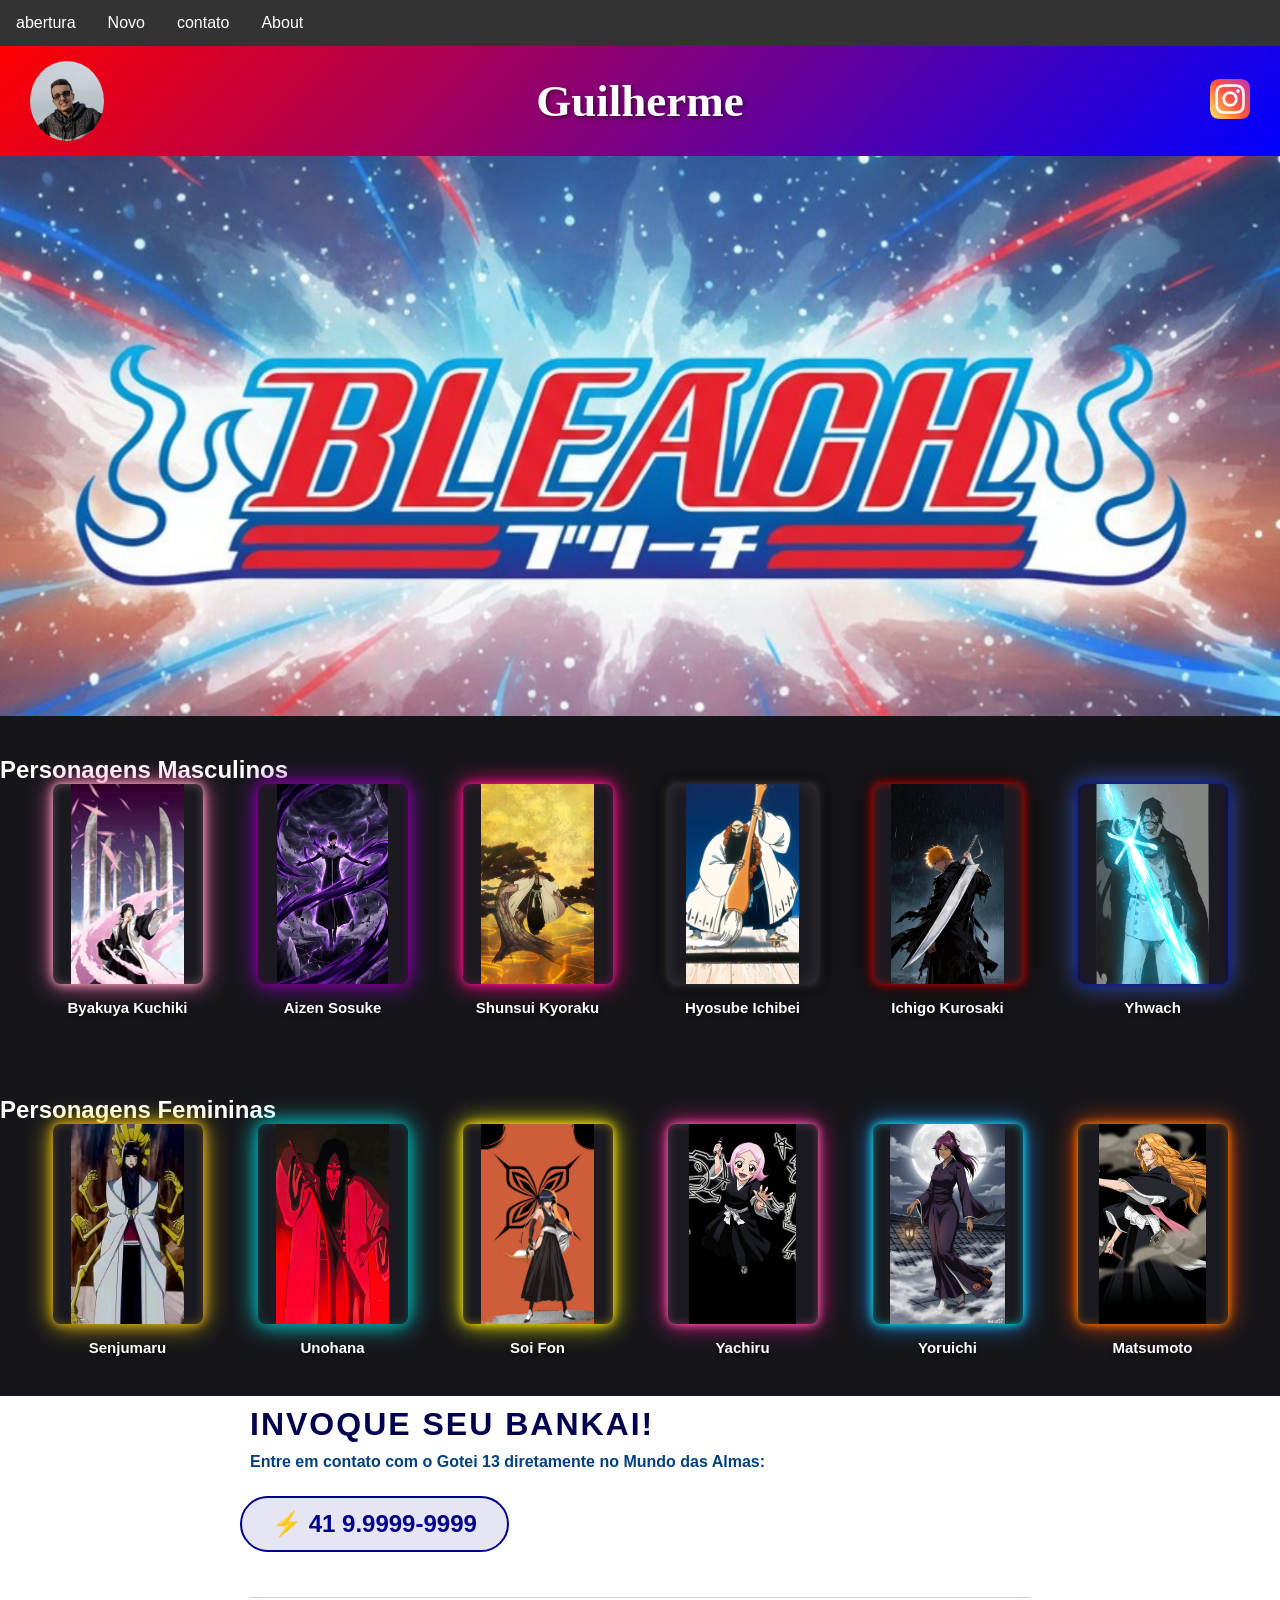
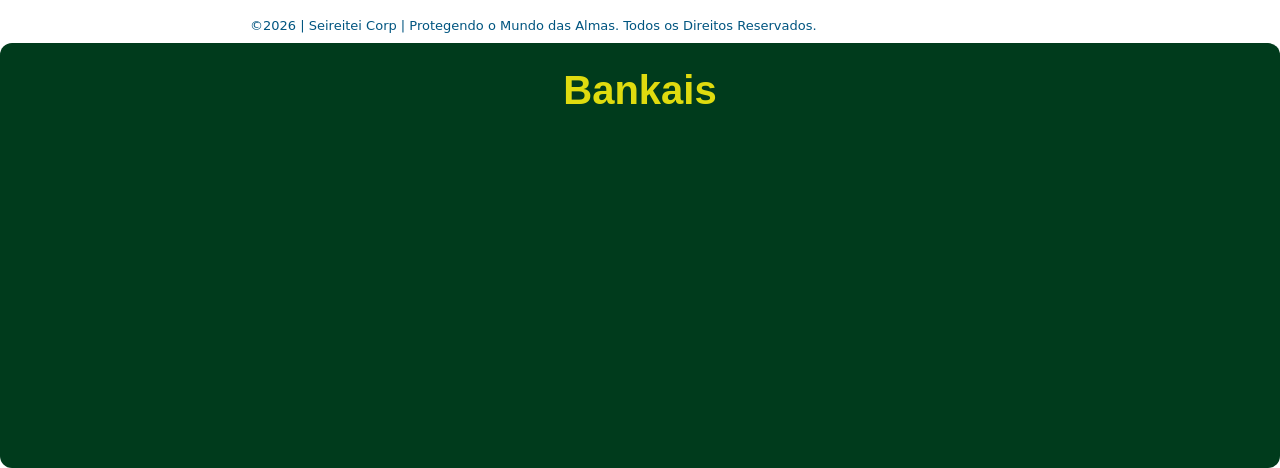
==== index.html @ d22eaa1d "01" ====
<!DOCTYPE html>
<html lang="pt-br">
<head>
<meta charset="UTF-8">
<meta name="viewport" content="width=device-width, initial-scale=1.0">
<title>Guilherme</title>
<link rel="stylesheet" href="style.css">
</head>
<body>

<!--MENU-->
</head>
<body>

<ul>

<li><a href="#bleach">abertura</a></li>
<li><a href="#personagens">Novo</a></li>
<li><a href="#mapa">contato</a></li>
<li><a href="#contato e sobre">About</a></li>

</ul>

</body>
</html>

<!--header é a parte do cabeçalho do site, é o topo da página-->
<header class="cabecalho-itens">
    <!-- Foto na esquerda -->
    <div class="cabecalho-bloco-imagem">
        <img class="cabecalho-imagem" src="Captura de tela de 2026-06-17 11-29-15.png" alt="Foto do Guilherme">
    </div>

    <!-- Nome no centro -->
    <h1 class="titulo-site">Guilherme</h1>

    <!-- Link do Instagram na direita -->
    <div class="sociais">
        <a href="https://instagram.com/" target="_blank">
            <img class="instagram-logo" src="instagram.png" alt="Instagram do Guilherme">
        </a>
    </div>
</header>
<!-- O SEU BANNER (INTEIRO E ENTRE O HEADER E AS SEÇÕES) -->
<section class="banner1">
    <img class="banner-imagem" src="logo2.png" alt="Banner Bleach">
</section>

<section class="estudante">
    <h1 class="estudante_titulo">Personagens Masculinos</h1>
    <div class="estudantes_todos">
        <div class="estudante-div">
            <div class="imagem-container reiatsu-byakuya">
                <img class="estudante-imagem" src="byakuya4.jpg" alt="Byakuya Kuchiki">
            </div>
            <h3 class="estudante-nome">Byakuya Kuchiki</h3>
        </div>
        
        <div class="estudante-div">
            <div class="imagem-container reiatsu-aizen">
                <img class="estudante-imagem" src="aizen4.jpg" alt="Aizen Sosuke">
            </div>
            <h3 class="estudante-nome">Aizen Sosuke</h3>
        </div>
        
        <div class="estudante-div">
            <div class="imagem-container reiatsu-shunsui">
                <img class="estudante-imagem" src="shunsui.jpg" alt="Shunsui Kyoraku">
            </div>
            <h3 class="estudante-nome">Shunsui Kyoraku</h3>
        </div>
        
        <div class="estudante-div">
            <div class="imagem-container reiatsu-ichibei">
                <img class="estudante-imagem" src="ichibei.jpg" alt="Hyosube Ichibei">
            </div>
            <h3 class="estudante-nome">Hyosube Ichibei</h3>
        </div>
        
        <div class="estudante-div">
            <div class="imagem-container reiatsu-ichigo">
                <img class="estudante-imagem" src="Ichigo Kurosaki.jpg" alt="Ichigo Kurosaki">
            </div>
            <h3 class="estudante-nome">Ichigo Kurosaki</h3>
        </div>
        
        <div class="estudante-div">
            <div class="imagem-container reiatsu-yhwach">
                <img class="estudante-imagem" src="rei.jpg" alt="Yhwach">
            </div>
            <h3 class="estudante-nome">Yhwach</h3>
        </div>
    </div>
</section>

<section class="estudante">
    <h1 class="estudante_titulo">Personagens Femininas</h1>
    <div class="estudantes_todos">
        <div class="estudante-div">
            <div class="imagem-container reiatsu-senjumaru">
                <img class="estudante-imagem" src="senjumaru.jpg" alt="Senjumaru">
            </div>
            <h3 class="estudante-nome">Senjumaru</h3>
        </div>
        
        <div class="estudante-div">
            <div class="imagem-container reiatsu-unohana">
                <img class="estudante-imagem" src="unohana4.jpg" alt="Unohana">
            </div>
            <h3 class="estudante-nome">Unohana</h3>
        </div>
        
        <div class="estudante-div">
            <div class="imagem-container reiatsu-soifon">
                <img class="estudante-imagem" src="fon2.jpg" alt="Soi Fon">
            </div>
            <h3 class="estudante-nome">Soi Fon</h3>
        </div>
        
        <div class="estudante-div">
            <div class="imagem-container reiatsu-yachiru">
                <img class="estudante-imagem" src="yachiro.jpg" alt="Yachiru">
            </div>
            <h3 class="estudante-nome">Yachiru</h3>
        </div>
        
        <div class="estudante-div">
            <div class="imagem-container reiatsu-yoruichi">
                <img class="estudante-imagem" src="you.jpg" alt="Yoruichi">
            </div>
            <h3 class="estudante-nome">Yoruichi</h3>
        </div>
        
        <div class="estudante-div">
            <div class="imagem-container reiatsu-rangiku">
                <img class="estudante-imagem" src="matsu.jpg" alt="Matsumoto">
            </div>
            <h3 class="estudante-nome">Matsumoto</h3>
        </div>
    </div>
</section>

<footer class="bleach">
    <div class="footer-conteudo">
        <h2 class="escola-titulo">Invoque seu Bankai!</h2>
        <p class="subtitulo-gotei">Entre em contato com o Gotei 13 diretamente no Mundo das Almas:</p>
        
        <a class="link" href="https://www.youtube.com/watch?v=aOo82E8qfB8" target="_blank">
            <span class="raio-icone">⚡</span> 41 9.9999-9999
        </a>
    
        <p class="copyright">©2026 | Seireitei Corp | Protegendo o Mundo das Almas. Todos os Direitos Reservados.</p>
    </div>
</footer>
<div class="container-video">
    <h3 class="titulo-video">Bankais</h3> 
    <iframe width="560" height="315" src="https://www.youtube.com/embed/0Q1aF3uGX7I?si=JmNuIqWSovTs8xv3" title="YouTube video player" frameborder="0" allow="accelerometer; autoplay; clipboard-write; encrypted-media; gyroscope; picture-in-picture; web-share" referrerpolicy="strict-origin-when-cross-origin" allowfullscreen></iframe>
</div>
---- style.css ----
*{
margin: 0;
padding: 0;
box-sizing: border-box;
}
body{
font-family: "Poppins", sans-serif;
}

header{
background-image: linear-gradient(135deg, #0c8be0, #2873a5);
color: rgb(0, 17, 255);
width: 100%;
padding: 20px;
}

@import url('https://googleapis.com');

.cabecalho-itens {
    max-width: 1980px;
    margin: 0 auto;
    display: flex;
    align-items: center;
    justify-content: space-between;
    padding: 15px 30px;
    
    /* Fundo vermelho com azul sobreposto (Gradiente) */
    background: linear-gradient(135deg, #ff0000 0%, #0000ff 100%); 
}

.cabecalho-bloco-imagem {
    width: 33.33%;
    display: flex;
    justify-content: flex-start;
}

.cabecalho-imagem {
    max-height: 80px; /* Ajuste o tamanho da sua foto aqui */
    border-radius: 50%; /* Opcional: deixa a foto redonda */
}

.titulo-site {
    width: 33.33%;
    text-align: center;
    font-size: 45px;
    color: #ffffff; /* Cor branca para dar contraste no fundo */
    text-shadow: 2px 2px 4px rgba(0, 0, 0, 0.5);
    
    /* Fonte Cursiva */
    font-family: 'Caveat', cursive; 
}

.sociais {
    width: 33.33%;
    display: flex;
    justify-content: flex-end;
}

.instagram-logo {
    max-height: 40px; /* Ajuste o tamanho do ícone aqui */
    transition: transform 0.2s;
}

/* Efeito visual ao passar o mouse no link */
.instagram-logo:hover {
    transform: scale(1.1);
}

.banner1 {
    display: flex;
    justify-content: center;
    width: 100vw; /* Força o container a ter a largura exata da tela visível */
    overflow: hidden; /* Evita que crie barra de rolagem horizontal se a imagem passar um pouco */
}

.banner-imagem {
    width: 100%; /* Obriga a imagem a esticar até as bordas da tela */
    height: auto; /* Mantém a proporção correta para a imagem não ficar achatada ou distorcida */
    display: block;
}

./* Correção do ponto que faltava no seletor */
.estudante_titulo {
    padding: 50px 20px;
    text-align: center;
    font-size: 28px;
}

.estudante {
    background-color: #16161a;
    color: #ffffff;
    padding: 40px 0;
}

.estudantes_todos {
    display: flex;
    justify-content: center;
    gap: 35px;
    flex-wrap: wrap;
    max-width: 1200px;
    margin: 0 auto;
}

.estudante-div {
    text-align: center;
    display: flex;
    flex-direction: column;
    align-items: center;
    width: 170px; /* Ajustado levemente para acomodar o retângulo */
}

/* Container agora é um RETÂNGULO EM PÉ (proporção 3:4) */
.imagem-container {
    width: 150px;
    height: 200px;
    border-radius: 8px; /* Bordas levemente arredondadas em vez de círculo */
    overflow: hidden;
    background-color: #1a1a20; 
    display: flex;
    align-items: center;
    justify-content: center;
    transition: transform 0.3s ease, filter 0.3s ease;
    /* Aplica a animação de transformação chamada 'pulsa-reiatsu' */
    animation: pulsa-reiatsu 2s infinite alternate ease-in-out;
}

/* Efeito ao passar o mouse */
.imagem-container:hover {
    transform: scale(1.05) translateY(-5px);
    filter: brightness(1.2); /* Deixa a imagem e a aura mais brilhantes no hover */
}

/* Imagem adaptável mostrando o corpo inteiro sem cortes */
.estudante-imagem {
    width: 100%;
    height: 100%;
    object-fit: contain; /* Garante que a foto inteira apareça sem nenhum corte */
}

.estudante-nome {
    text-align: center;
    margin-top: 15px;
    font-size: 15px;
    font-weight: bold;
    text-shadow: 0 2px 4px rgba(0, 0, 0, 0.5);
}

/* ================= ANIMAÇÃO DE REIATSU ATIVA ================= */
@keyframes pulsa-reiatsu {
    0% {
        filter: drop-shadow(0 0 5px rgba(255, 255, 255, 0.1));
    }
    100% {
        transform: scale(1.01);
    }
}

/* ================= AURAS DE REIATSU MAIS VIVAS (EFEITO NEON/TRANSFORMAÇÃO) ================= */
/* Combinamos múltiplas camadas de sombra para dar efeito de energia/brilho espiritual intenso */

.reiatsu-byakuya { 
    box-shadow: 0 0 10px #ffb6c1, 0 0 25px #ff69b4, inset 0 0 10px rgba(255, 182, 193, 0.3); 
}
.reiatsu-aizen { 
    box-shadow: 0 0 10px #800080, 0 0 25px #9400d3, inset 0 0 10px rgba(128, 0, 128, 0.4); 
}
.reiatsu-shunsui { 
    box-shadow: 0 0 10px #ff1493, 0 0 25px #ff007f, inset 0 0 10px rgba(255, 20, 147, 0.3); 
}
.reiatsu-ichibei { 
    box-shadow: 0 0 10px #464646, 0 0 25px #000000, inset 0 0 15px rgba(255, 255, 255, 0.1); 
}
.reiatsu-ichigo { 
    box-shadow: 0 0 12px #ff0000, 0 0 30px #000000, inset 0 0 10px rgba(255, 0, 0, 0.5); 
}
.reiatsu-yhwach { 
    box-shadow: 0 0 10px #00008b, 0 0 25px #4169e1, inset 0 0 10px rgba(0, 0, 139, 0.4); 
}
.reiatsu-senjumaru { 
    box-shadow: 0 0 10px #daa520, 0 0 25px #ffd700, inset 0 0 10px rgba(218, 165, 32, 0.3); 
}
.reiatsu-unohana { 
    box-shadow: 0 0 10px #008080, 0 0 25px #00ffff, inset 0 0 10px rgba(0, 128, 128, 0.4); 
}
.reiatsu-soifon { 
    box-shadow: 0 0 10px #ffd700, 0 0 25px #ffff00, inset 0 0 10px rgba(255, 215, 0, 0.4); 
}
.reiatsu-yachiru { 
    box-shadow: 0 0 10px #ff69b4, 0 0 25px #ff1493, inset 0 0 10px rgba(255, 105, 180, 0.3); 
}
.reiatsu-yoruichi { 
    box-shadow: 0 0 10px #00ffff, 0 0 25px #1e90ff, inset 0 0 10px rgba(0, 255, 255, 0.4); 
}
.reiatsu-rangiku { 
    box-shadow: 0 0 10px #ff8c00, 0 0 25px #ff4500, inset 0 0 10px rgba(255, 140, 0, 0.3); 
}


./* Estilização principal do Rodapé com fundo Ciano Claro e Aura Azul Escura */
.bleach {
    background: #00ffff; /* Fundo Azul Claro Ciano sólido e vibrante */
    padding: 60px 20px 30px 20px;
    text-align: center;
    border-top: 4px solid #00008b; /* Borda superior em Azul Escuro */
    
    /* Aplica a animação de aura em azul escuro ao redor de todo o rodapé */
    animation: aura-azul-escuro 2s infinite alternate ease-in-out;
}

.footer-conteudo {
    max-width: 800px;
    margin: 0 auto;
}

/* Ajuste de cor para leitura sobre o fundo ciano claro */
.escola-titulo {
    font-family: 'Impact', 'Arial Black', sans-serif;
    font-size: 32px;
    letter-spacing: 2px;
    color: #000050; /* Azul escuro profundo para contraste */
    text-transform: uppercase;
    margin-bottom: 5px;
}

/* Ajuste de cor do subtítulo */
.subtitulo-gotei {
    color: #004080; /* Azul médio escuro */
    font-size: 16px;
    margin-bottom: 25px;
    font-weight: bold;
}

/* Link ajustado com bordas escuras */
.link {
    display: inline-block;
    color: #00008b; /* Texto em azul escuro */
    text-decoration: none;
    font-size: 24px;
    font-weight: bold;
    padding: 12px 30px;
    border: 2px solid #00008b;
    border-radius: 50px;
    background-color: rgba(0, 0, 139, 0.1);
    transition: all 0.4s ease;
}

.raio-icone {
    display: inline-block;
    transition: transform 0.3s ease;
}

/* Efeito ao passar o mouse no botão */
.link:hover {
    color: #ffffff;
    background-color: #00008b;
    transform: scale(1.08) translateY(-3px);
    box-shadow: 0 5px 15px rgba(0, 0, 139, 0.4);
}

.link:hover .raio-icone {
    transform: rotate(20deg) scale(1.2);
}

/* Texto do Copyright ajustado para o novo fundo */
.copyright {
    color: #005580;
    font-size: 13px;
    margin-top: 45px;
    font-family: system-ui, -apple-system, sans-serif;
    border-top: 1px solid rgba(0, 0, 139, 0.2);
    padding-top: 20px;
}

/* ================= ANIMAÇÃO DA AURA AZUL ESCURO CONTÍNUA ================= */
@keyframes aura-azul-escuro {
    0% {
        /* Sombra forte em tom azul marinho/escuro */
        box-shadow: 0 -10px 20px rgba(0, 0, 139, 0.6), 
                    0 10px 20px rgba(0, 0, 139, 0.4);
    }
    100% {
        /* Expansão do poder azul escuro */
        box-shadow: 0 -15px 35px rgba(0, 0, 255, 0.8), 
                    0 15px 35px rgba(0, 0, 255, 0.5);
    }
}

.titulo-video {
  font-family: 'Segoe UI', Tahoma, Geneva, Verdana, sans-serif;
  font-size: 40px;
  color: #dfdb0f;
  font-weight: bold;
  text-align: center;
  margin-bottom: 15px;
}

.container-video {
  background-color: #003B1C;
  padding: 25px;
  text-align: center;
  display: flex; /* Ativa o modelo flexbox */
  flex-direction: column; /* Empilha o título e o vídeo verticalmente */
  align-items: center; /* Centraliza o título e o iframe horizontalmente */
  border-radius: 12px;
}

.container-video iframe {
  display: block;
  max-width: 100%;
  width: 560px;
  height: 315px;
  border: none;
  border-radius: 15px;
}
body {
margin: 0;
padding: 0;
}

h2, p {
margin: 10px;
}

ul {
list-style-type: none;
margin: 0;
padding: 0;
overflow: hidden;
background-color: #333333;
}

ul li {
float: left;
}

ul li a {
display: block;
color: white;
text-align: center;
padding: 14px 16px;
text-decoration: none;
}

ul li a:hover {
background-color: #111111;
}
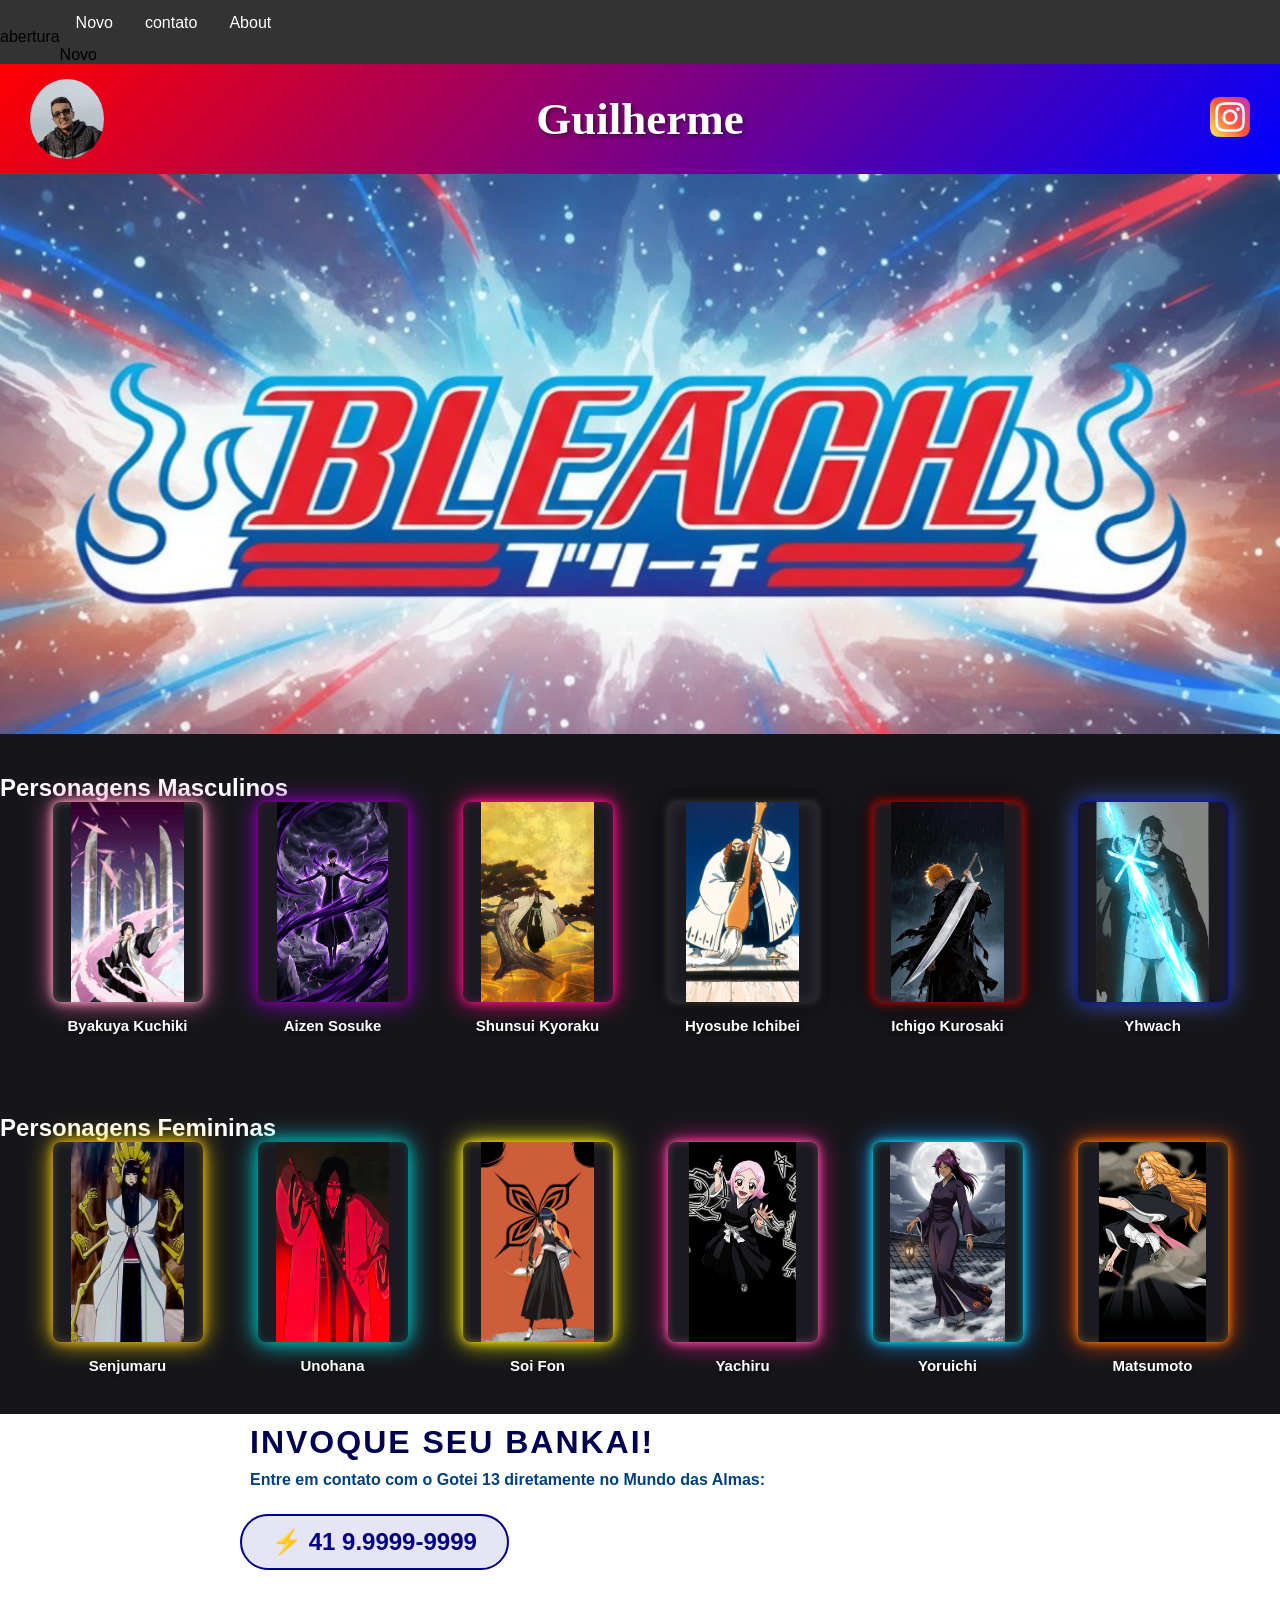
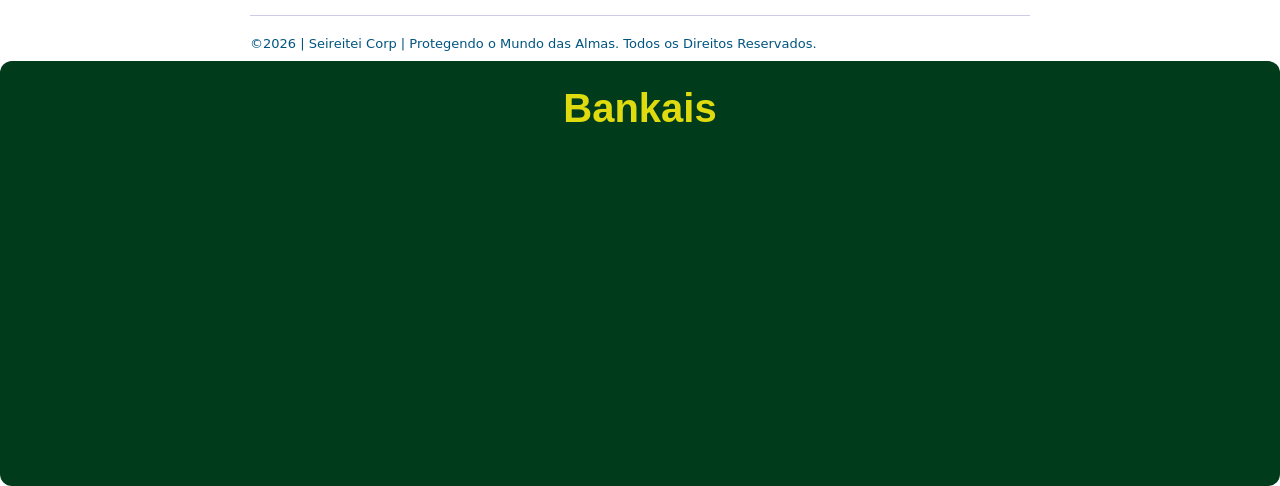
==== commit fa652307: "01" ====
--- a/index.html
+++ b/index.html
@@ -14,8 +14,8 @@
 
 <ul>
 
-<li><a href="#bleach">abertura</a></li>
-<li><a href="#personagens">Novo</a></li>
+<li><a href="#bleach"></a>abertura</li>
+<li><a href="#personagens">Novo</a>Novo</li>
 <li><a href="#mapa">contato</a></li>
 <li><a href="#contato e sobre">About</a></li>
 
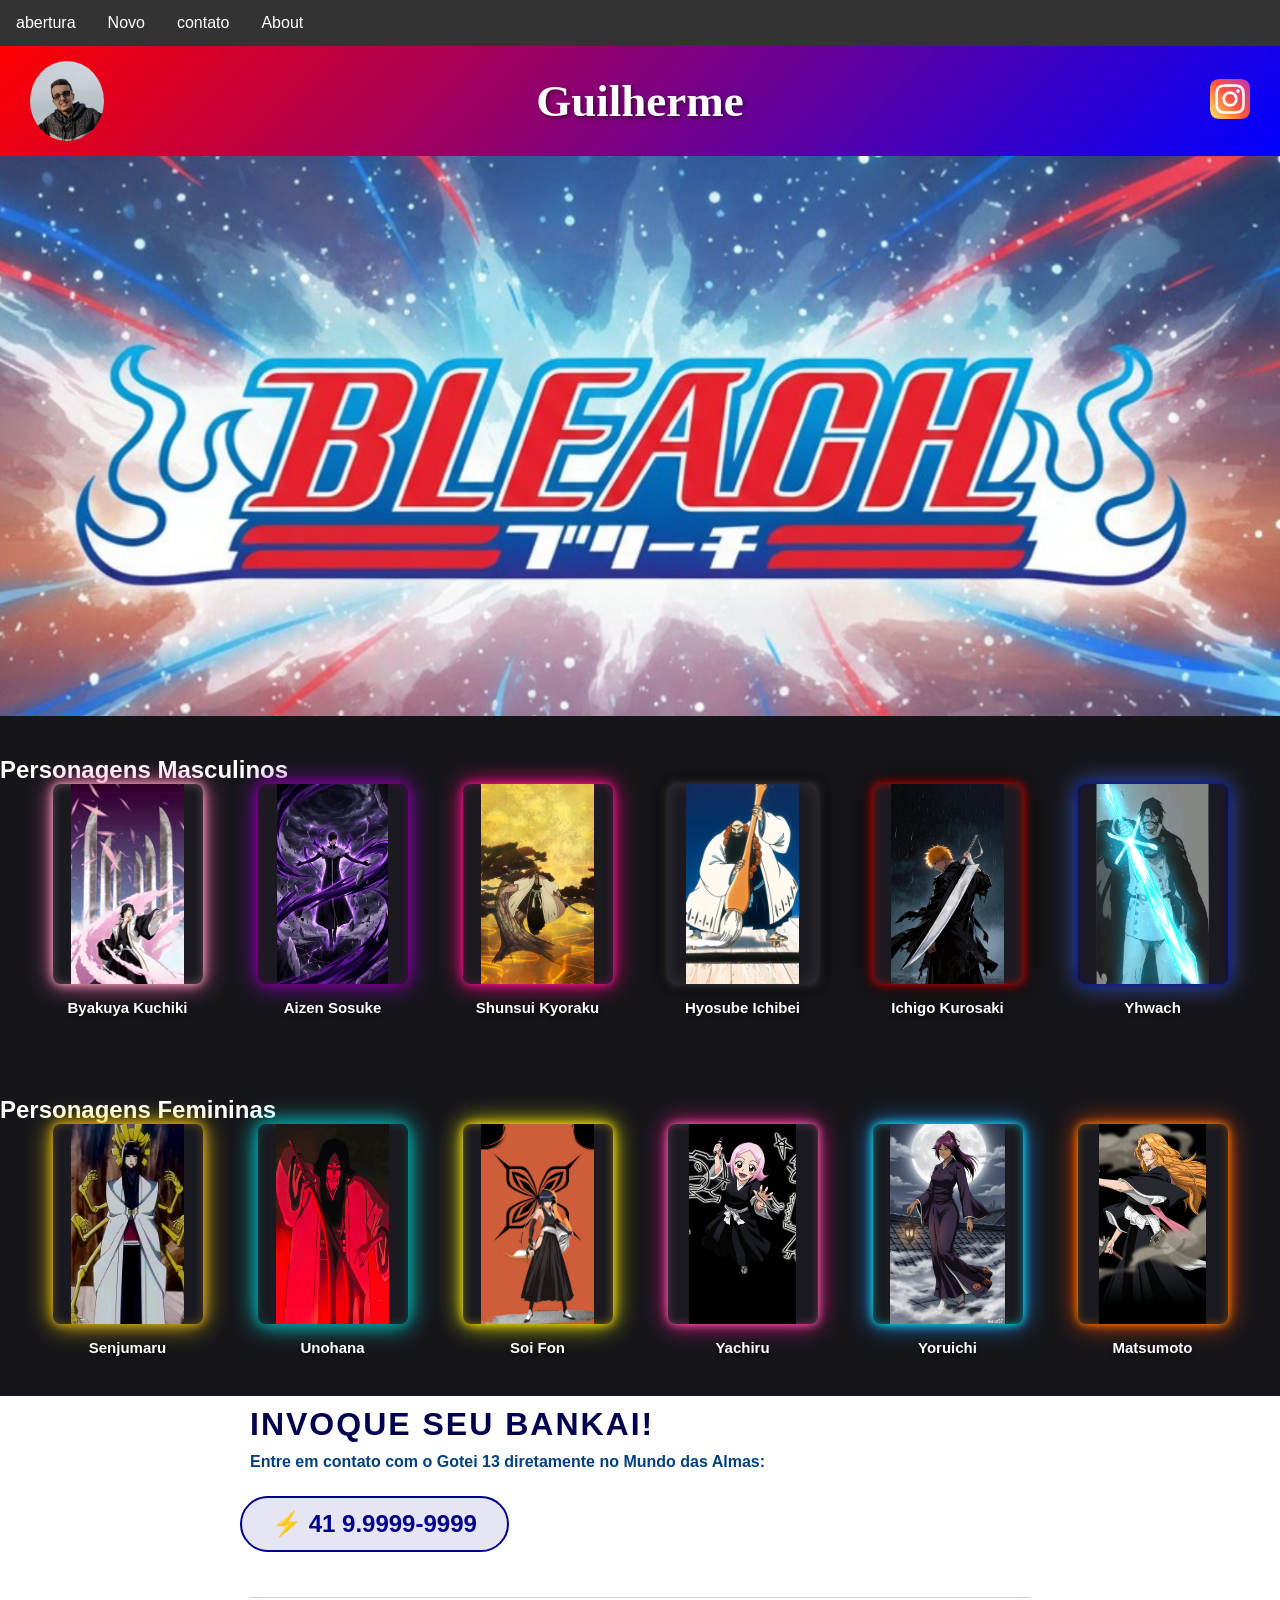
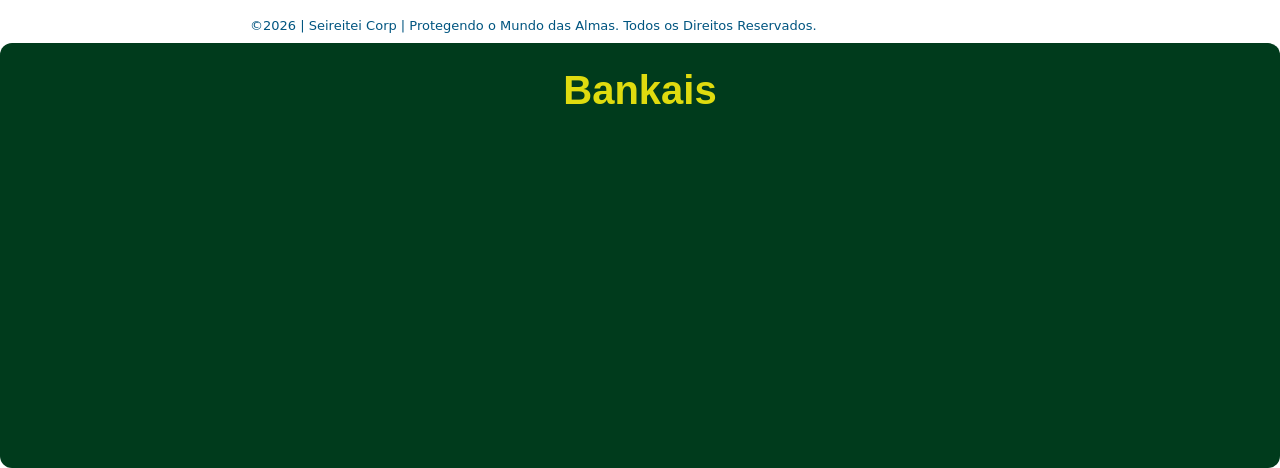
==== commit 9cc3dca3: "03" ====
--- a/index.html
+++ b/index.html
@@ -14,8 +14,8 @@
 
 <ul>
 
-<li><a href="#bleach"></a>abertura</li>
-<li><a href="#personagens">Novo</a>Novo</li>
+<li><a href="#bleach">abertura</a></li>
+<li><a href="#personagens">Novo</a></li>
 <li><a href="#mapa">contato</a></li>
 <li><a href="#contato e sobre">About</a></li>
 
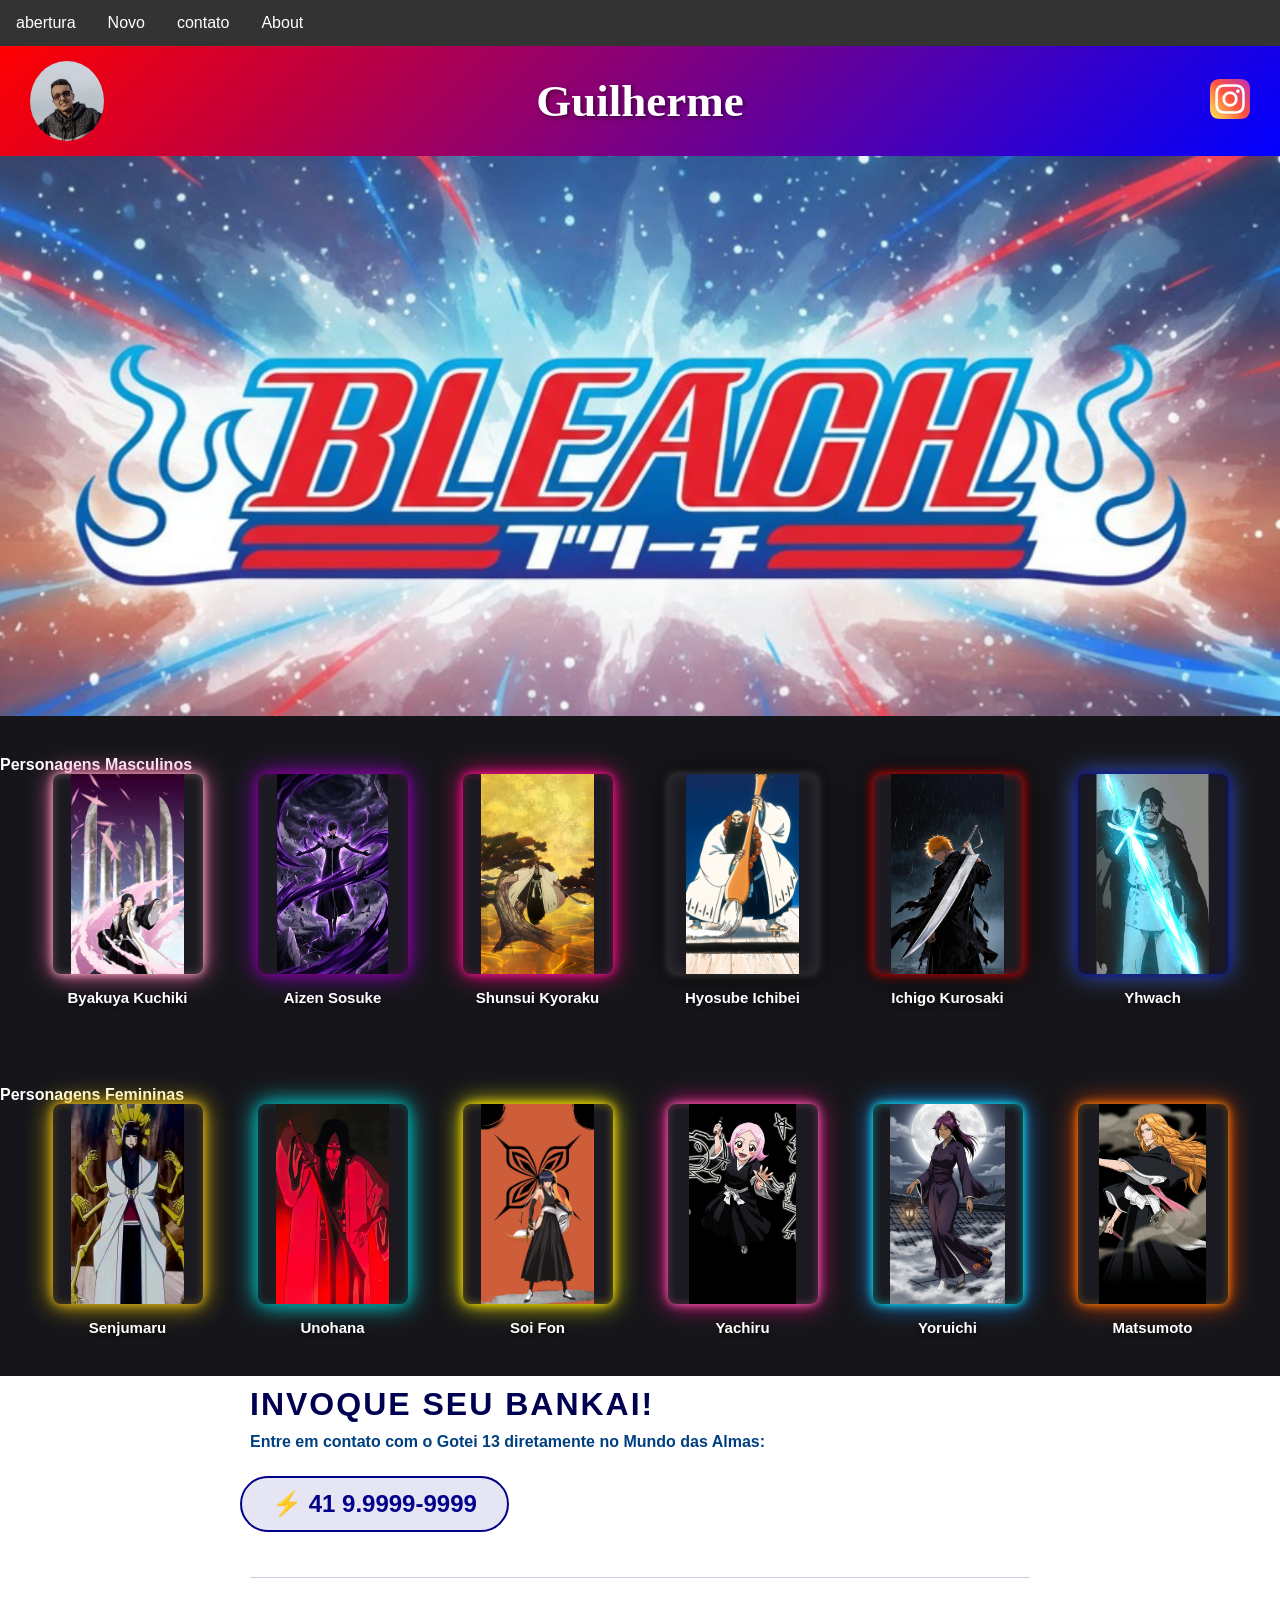
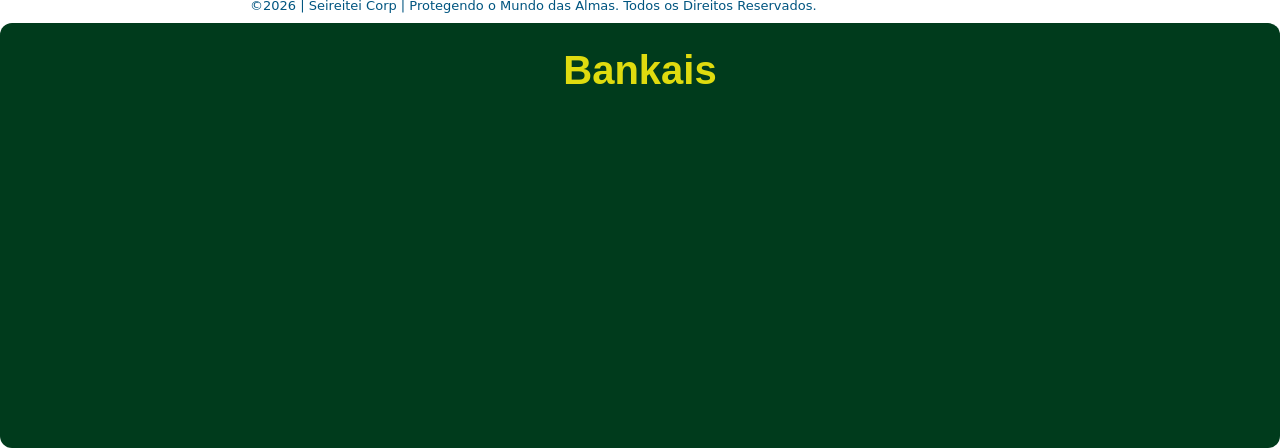
==== commit 748982e1: "04" ====
--- a/index.html
+++ b/index.html
@@ -11,7 +11,7 @@
 <!--MENU-->
 </head>
 <body>
-
+<nav>
 <ul>
 
 <li><a href="#bleach">abertura</a></li>
@@ -20,7 +20,7 @@
 <li><a href="#contato e sobre">About</a></li>
 
 </ul>
-
+<nav/>
 </body>
 </html>
 
--- a/style.css
+++ b/style.css
@@ -312,6 +312,11 @@
   border: none;
   border-radius: 15px;
 }
+
+/*menu*/
+
+html{
+scroll-behavior: smooth;
 body {
 margin: 0;
 padding: 0;
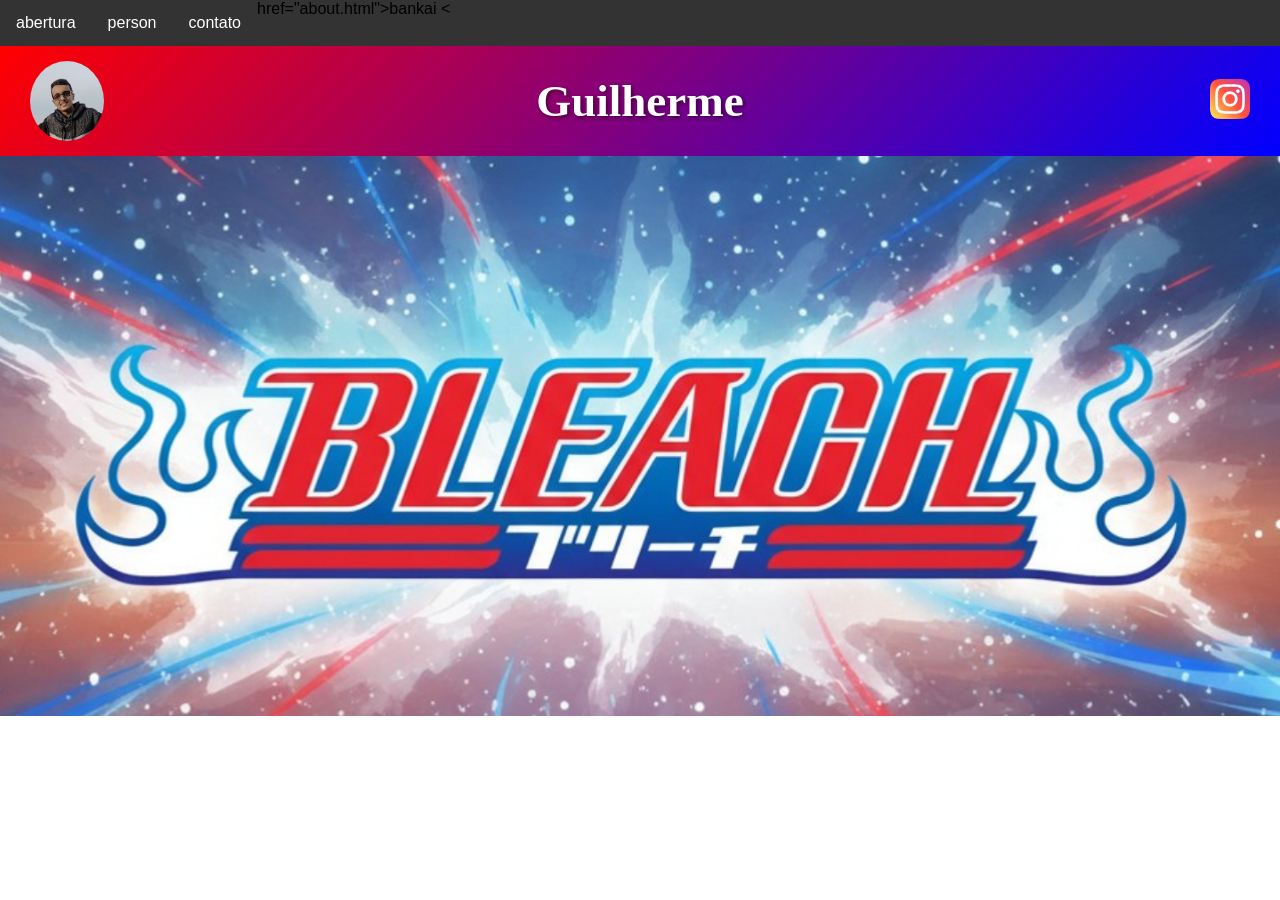
==== commit b5364d6e: "68" ====
--- a/index.html
+++ b/index.html
@@ -14,13 +14,13 @@
 <nav>
 <ul>
 
-<li><a href="#bleach">abertura</a></li>
-<li><a href="#personagens">Novo</a></li>
-<li><a href="#mapa">contato</a></li>
-<li><a href="#contato e sobre">About</a></li>
+<li><a href="index.html">abertura</a></li>
+<li><a href="novo.html">person</a></li>
+<a li></a>href="about.html">bankai</a></li>
+<<li><a href="contato.html">contato</a></li>
 
 </ul>
-<nav/>
+<nav>
 </body>
 </html>
 
@@ -46,113 +46,3 @@
     <img class="banner-imagem" src="logo2.png" alt="Banner Bleach">
 </section>
 
-<section class="estudante">
-    <h1 class="estudante_titulo">Personagens Masculinos</h1>
-    <div class="estudantes_todos">
-        <div class="estudante-div">
-            <div class="imagem-container reiatsu-byakuya">
-                <img class="estudante-imagem" src="byakuya4.jpg" alt="Byakuya Kuchiki">
-            </div>
-            <h3 class="estudante-nome">Byakuya Kuchiki</h3>
-        </div>
-        
-        <div class="estudante-div">
-            <div class="imagem-container reiatsu-aizen">
-                <img class="estudante-imagem" src="aizen4.jpg" alt="Aizen Sosuke">
-            </div>
-            <h3 class="estudante-nome">Aizen Sosuke</h3>
-        </div>
-        
-        <div class="estudante-div">
-            <div class="imagem-container reiatsu-shunsui">
-                <img class="estudante-imagem" src="shunsui.jpg" alt="Shunsui Kyoraku">
-            </div>
-            <h3 class="estudante-nome">Shunsui Kyoraku</h3>
-        </div>
-        
-        <div class="estudante-div">
-            <div class="imagem-container reiatsu-ichibei">
-                <img class="estudante-imagem" src="ichibei.jpg" alt="Hyosube Ichibei">
-            </div>
-            <h3 class="estudante-nome">Hyosube Ichibei</h3>
-        </div>
-        
-        <div class="estudante-div">
-            <div class="imagem-container reiatsu-ichigo">
-                <img class="estudante-imagem" src="Ichigo Kurosaki.jpg" alt="Ichigo Kurosaki">
-            </div>
-            <h3 class="estudante-nome">Ichigo Kurosaki</h3>
-        </div>
-        
-        <div class="estudante-div">
-            <div class="imagem-container reiatsu-yhwach">
-                <img class="estudante-imagem" src="rei.jpg" alt="Yhwach">
-            </div>
-            <h3 class="estudante-nome">Yhwach</h3>
-        </div>
-    </div>
-</section>
-
-<section class="estudante">
-    <h1 class="estudante_titulo">Personagens Femininas</h1>
-    <div class="estudantes_todos">
-        <div class="estudante-div">
-            <div class="imagem-container reiatsu-senjumaru">
-                <img class="estudante-imagem" src="senjumaru.jpg" alt="Senjumaru">
-            </div>
-            <h3 class="estudante-nome">Senjumaru</h3>
-        </div>
-        
-        <div class="estudante-div">
-            <div class="imagem-container reiatsu-unohana">
-                <img class="estudante-imagem" src="unohana4.jpg" alt="Unohana">
-            </div>
-            <h3 class="estudante-nome">Unohana</h3>
-        </div>
-        
-        <div class="estudante-div">
-            <div class="imagem-container reiatsu-soifon">
-                <img class="estudante-imagem" src="fon2.jpg" alt="Soi Fon">
-            </div>
-            <h3 class="estudante-nome">Soi Fon</h3>
-        </div>
-        
-        <div class="estudante-div">
-            <div class="imagem-container reiatsu-yachiru">
-                <img class="estudante-imagem" src="yachiro.jpg" alt="Yachiru">
-            </div>
-            <h3 class="estudante-nome">Yachiru</h3>
-        </div>
-        
-        <div class="estudante-div">
-            <div class="imagem-container reiatsu-yoruichi">
-                <img class="estudante-imagem" src="you.jpg" alt="Yoruichi">
-            </div>
-            <h3 class="estudante-nome">Yoruichi</h3>
-        </div>
-        
-        <div class="estudante-div">
-            <div class="imagem-container reiatsu-rangiku">
-                <img class="estudante-imagem" src="matsu.jpg" alt="Matsumoto">
-            </div>
-            <h3 class="estudante-nome">Matsumoto</h3>
-        </div>
-    </div>
-</section>
-
-<footer class="bleach">
-    <div class="footer-conteudo">
-        <h2 class="escola-titulo">Invoque seu Bankai!</h2>
-        <p class="subtitulo-gotei">Entre em contato com o Gotei 13 diretamente no Mundo das Almas:</p>
-        
-        <a class="link" href="https://www.youtube.com/watch?v=aOo82E8qfB8" target="_blank">
-            <span class="raio-icone">⚡</span> 41 9.9999-9999
-        </a>
-    
-        <p class="copyright">©2026 | Seireitei Corp | Protegendo o Mundo das Almas. Todos os Direitos Reservados.</p>
-    </div>
-</footer>
-<div class="container-video">
-    <h3 class="titulo-video">Bankais</h3> 
-    <iframe width="560" height="315" src="https://www.youtube.com/embed/0Q1aF3uGX7I?si=JmNuIqWSovTs8xv3" title="YouTube video player" frameborder="0" allow="accelerometer; autoplay; clipboard-write; encrypted-media; gyroscope; picture-in-picture; web-share" referrerpolicy="strict-origin-when-cross-origin" allowfullscreen></iframe>
-</div>
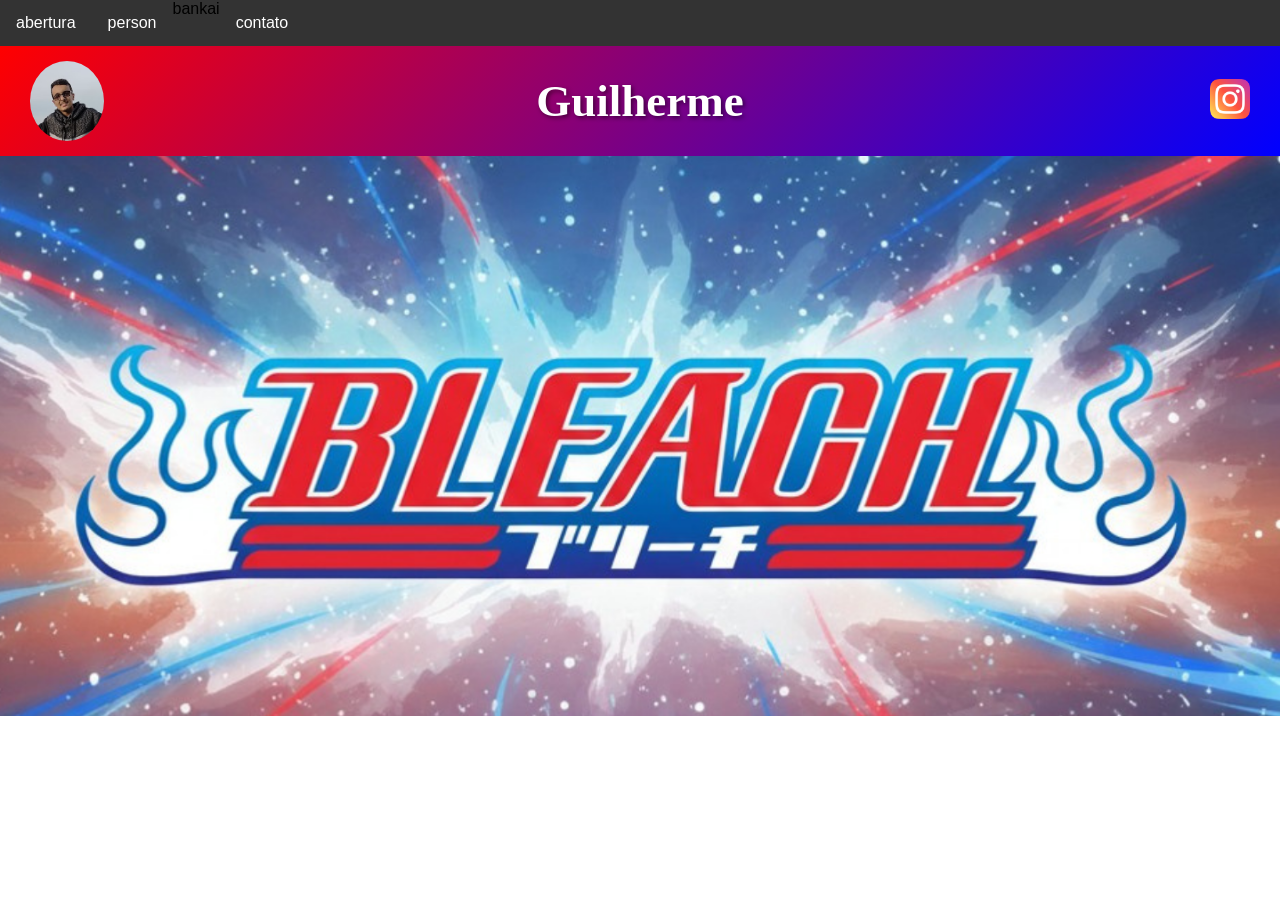
==== commit 25cbf8c7: "69" ====
--- a/index.html
+++ b/index.html
@@ -16,8 +16,8 @@
 
 <li><a href="index.html">abertura</a></li>
 <li><a href="novo.html">person</a></li>
-<a li></a>href="about.html">bankai</a></li>
-<<li><a href="contato.html">contato</a></li>
+<li></a href="about.html">bankai</a></li>
+<li><a href="contato.html">contato</a></li>
 
 </ul>
 <nav>
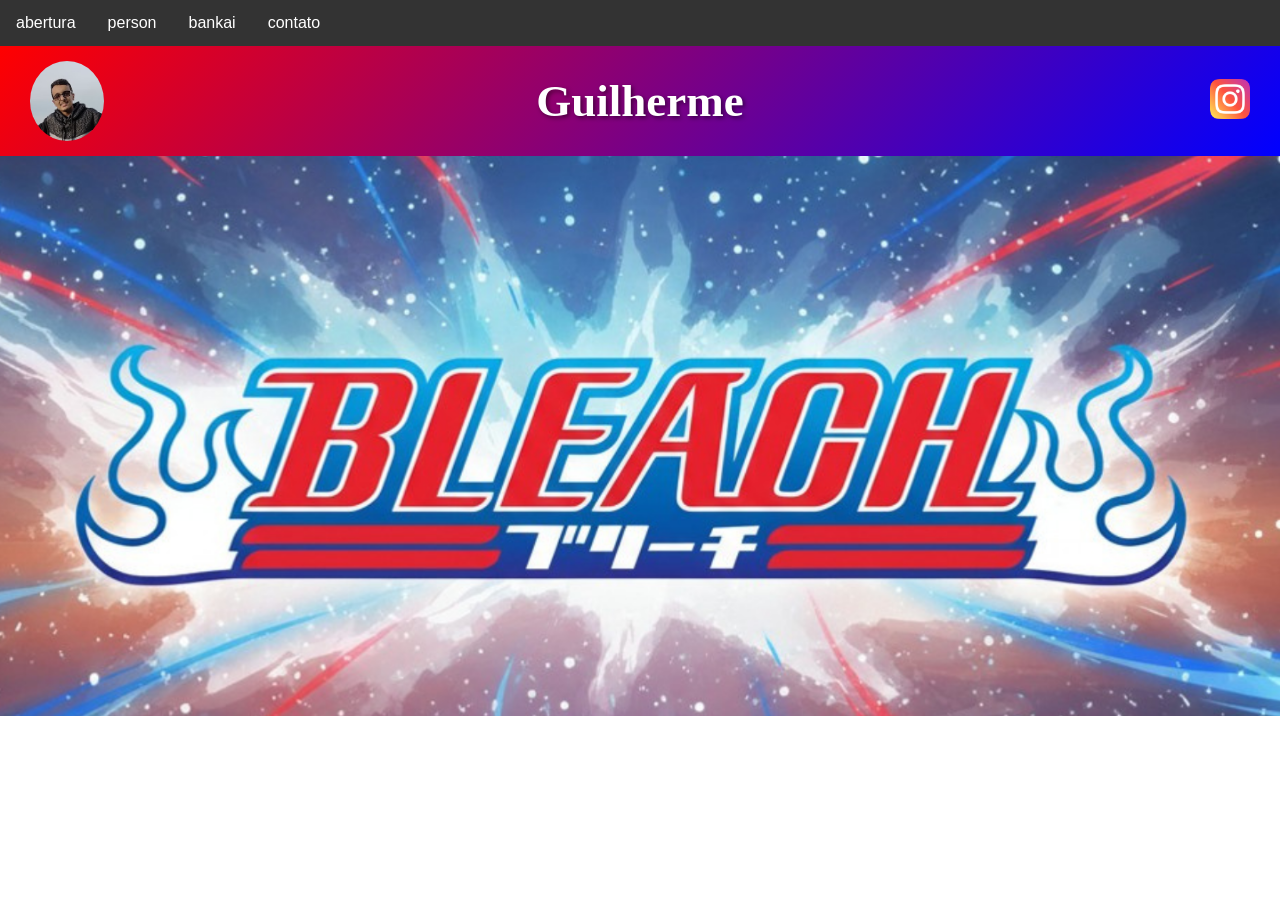
==== commit 2462d9e6: "70" ====
--- a/index.html
+++ b/index.html
@@ -16,7 +16,7 @@
 
 <li><a href="index.html">abertura</a></li>
 <li><a href="novo.html">person</a></li>
-<li></a href="about.html">bankai</a></li>
+<li><a href="about.html">bankai</a></li>
 <li><a href="contato.html">contato</a></li>
 
 </ul>
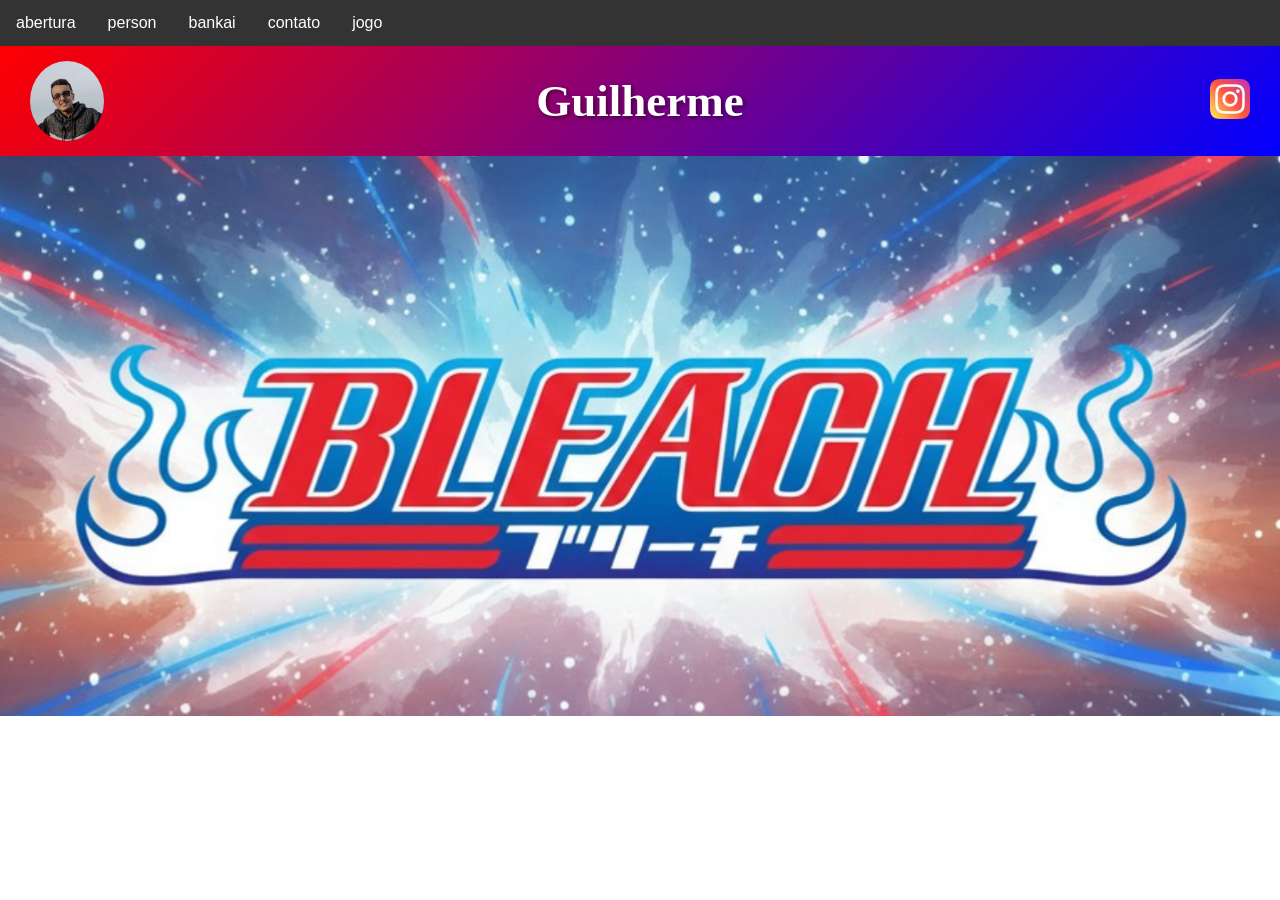
==== commit 14305f60: "01" ====
--- a/index.html
+++ b/index.html
@@ -7,6 +7,7 @@
 <link rel="stylesheet" href="style.css">
 </head>
 <body>
+
 
 <!--MENU-->
 </head>
@@ -18,6 +19,7 @@
 <li><a href="novo.html">person</a></li>
 <li><a href="about.html">bankai</a></li>
 <li><a href="contato.html">contato</a></li>
+<li><a href="jogo.html">jogo</a></li>
 
 </ul>
 <nav>
